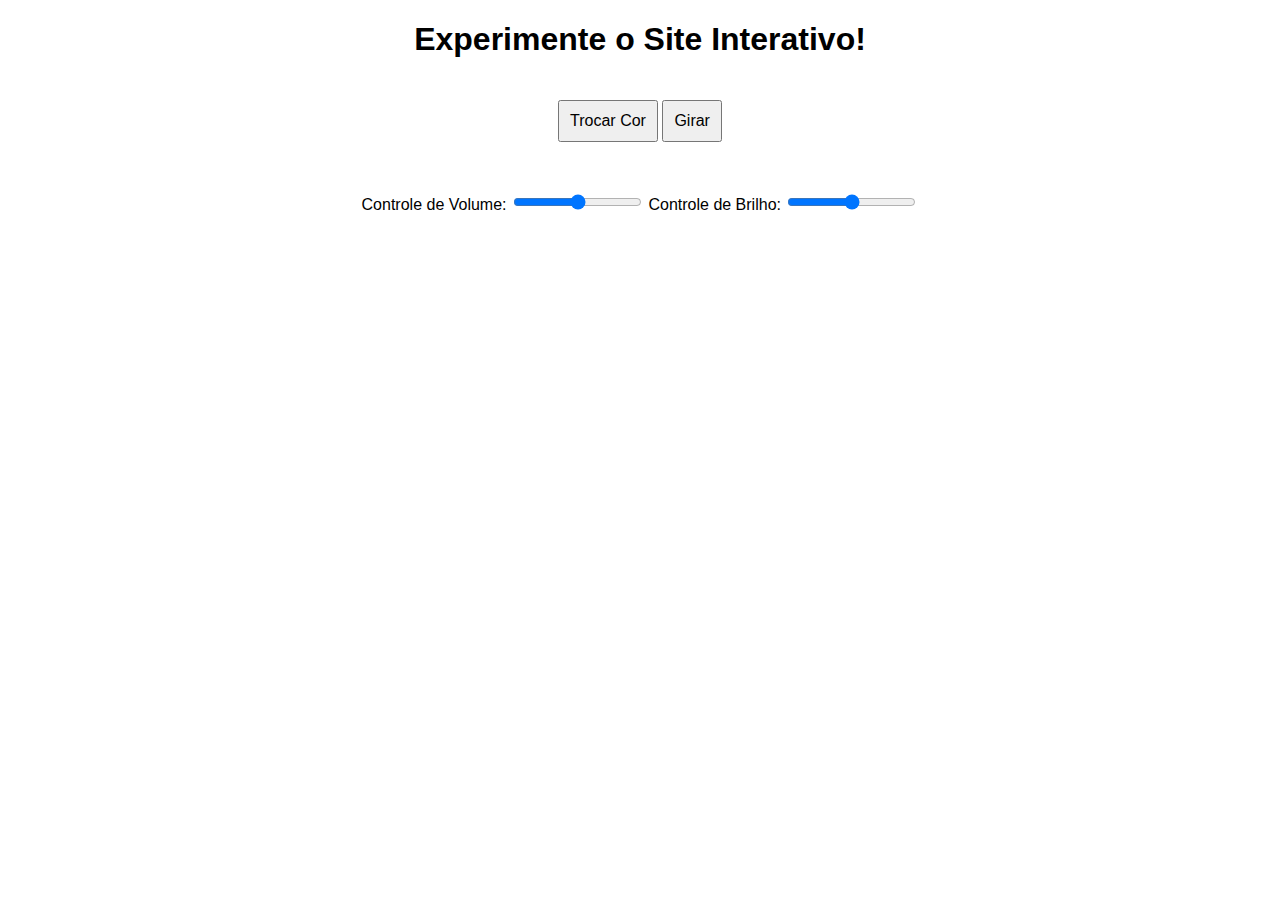
==== index.html @ 39d199c8 "First Commit" ====
<!DOCTYPE html>
<html lang="pt-BR">
<head>
    <meta charset="UTF-8">
    <meta name="viewport" content="width=device-width, initial-scale=1.0">
    <title>Site Interativo com Mais Animações</title>
    <link rel="stylesheet" href="style.css">
</head>
<body>
    <header>
        <h1>Experimente o Site Interativo!</h1>
        <button id="colorToggle">Trocar Cor</button>
        <button id="rotateButton">Girar</button>
    </header>
    <main>
        <label for="volumeControl">Controle de Volume:</label>
        <input type="range" id="volumeControl" min="0" max="100" value="50">
        
        <label for="brightnessControl">Controle de Brilho:</label>
        <input type="range" id="brightnessControl" min="50" max="150" value="100">
    </main>
    <script src="script.js"></script>
</body>
</html>
---- style.css ----
body {
    font-family: Arial, sans-serif;
    background-color: white;
    color: black;
    text-align: center;
}

button {
    margin-top: 20px;
    padding: 10px;
    font-size: 16px;
    cursor: pointer;
}

main {
    margin-top: 50px;
}

.dark-mode {
    background-color: black;
    color: white;
}
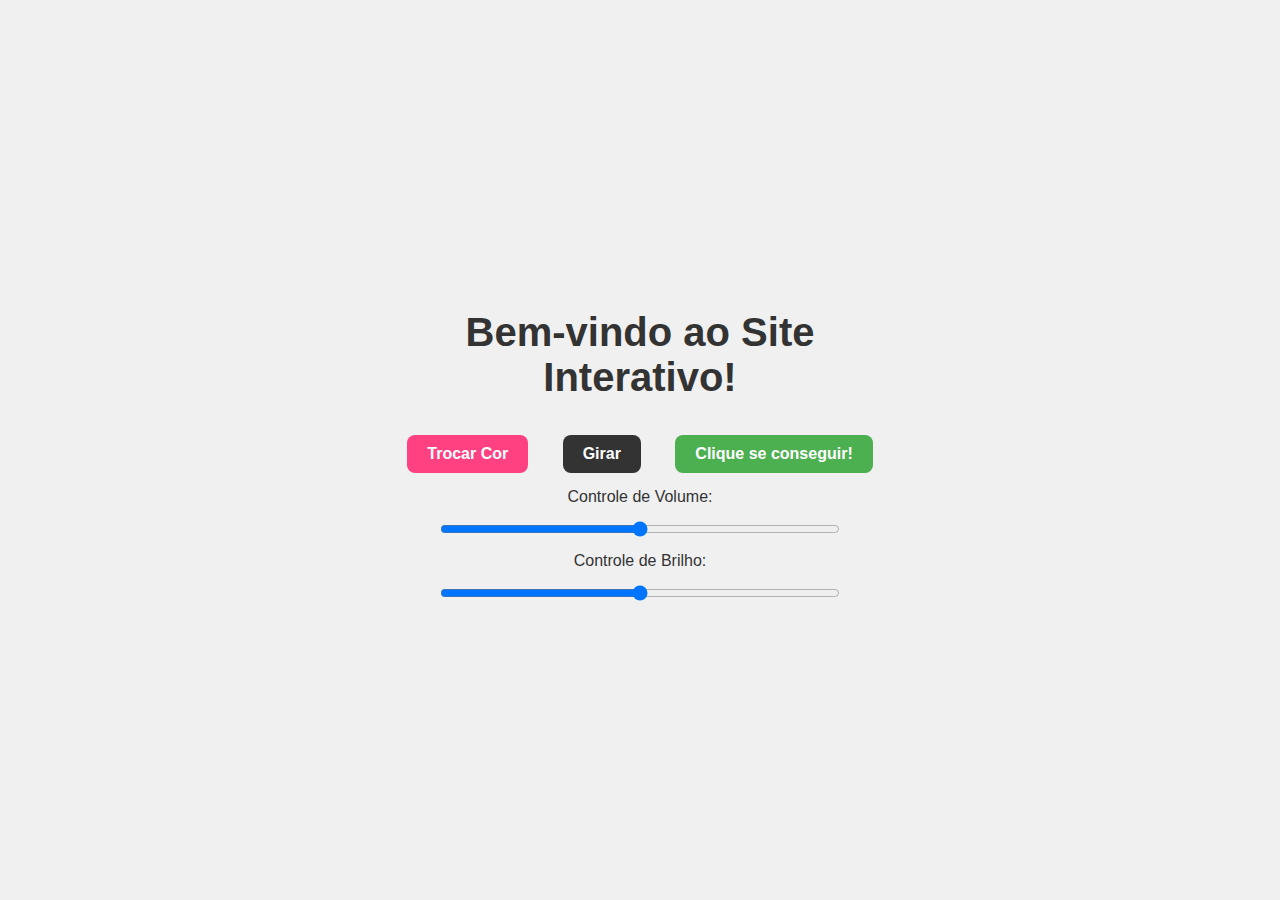
==== commit 775ab2da: "Tree Commit" ====
--- a/index.html
+++ b/index.html
@@ -3,22 +3,28 @@
 <head>
     <meta charset="UTF-8">
     <meta name="viewport" content="width=device-width, initial-scale=1.0">
-    <title>Site Interativo com Mais Animações</title>
+    <title>Site Interativo e Divertido</title>
     <link rel="stylesheet" href="style.css">
 </head>
 <body>
-    <header>
-        <h1>Experimente o Site Interativo!</h1>
-        <button id="colorToggle">Trocar Cor</button>
-        <button id="rotateButton">Girar</button>
-    </header>
-    <main>
-        <label for="volumeControl">Controle de Volume:</label>
-        <input type="range" id="volumeControl" min="0" max="100" value="50">
-        
-        <label for="brightnessControl">Controle de Brilho:</label>
-        <input type="range" id="brightnessControl" min="50" max="150" value="100">
-    </main>
+    <div class="container">
+        <header>
+            <h1>Bem-vindo ao Site Interativo!</h1>
+        </header>
+        <main>
+            <button id="colorToggle">Trocar Cor</button>
+            <button id="rotateButton">Girar</button>
+            <button id="runAwayButton">Clique se conseguir!</button>
+            
+            <div class="controls">
+                <label for="volumeControl">Controle de Volume:</label>
+                <input type="range" id="volumeControl" min="0" max="100" value="50">
+                
+                <label for="brightnessControl">Controle de Brilho:</label>
+                <input type="range" id="brightnessControl" min="50" max="150" value="100">
+            </div>
+        </main>
+    </div>
     <script src="script.js"></script>
 </body>
-</html>
+</html>--- a/style.css
+++ b/style.css
@@ -1,22 +1,68 @@
-body {
-    font-family: Arial, sans-serif;
-    background-color: white;
-    color: black;
+/* Estilo geral e centralização */
+body, html {
+    display: flex;
+    justify-content: center;
+    align-items: center;
+    height: 100vh;
+    margin: 0;
+    font-family: 'Poppins', sans-serif;
+    background-color: #f0f0f0;
+    color: #333;
+    transition: background-color 0.3s, color 0.3s, filter 0.3s;
+}
+
+.container {
     text-align: center;
+    max-width: 500px;
+}
+
+h1 {
+    font-size: 2.5em;
+    margin-bottom: 20px;
+    animation: textPulse 2s infinite;
+}
+
+@keyframes textPulse {
+    0%, 100% { color: #333; }
+    50% { color: #ff4081; }
 }
 
 button {
-    margin-top: 20px;
-    padding: 10px;
+    margin: 15px;
+    padding: 10px 20px;
     font-size: 16px;
+    font-weight: bold;
+    border: none;
+    border-radius: 8px;
+    background-color: #ff4081;
+    color: white;
     cursor: pointer;
+    transition: transform 0.3s;
 }
 
-main {
-    margin-top: 50px;
+button:hover {
+    transform: scale(1.1);
+}
+
+button#rotateButton {
+    background-color: #333;
+}
+
+button#runAwayButton {
+    background-color: #4caf50;
+    position: relative;
 }
 
 .dark-mode {
-    background-color: black;
-    color: white;
+    background-color: #333;
+    color: #f0f0f0;
 }
+
+input[type="range"] {
+    margin: 15px;
+    cursor: pointer;
+    display: block;
+    width: 80%;
+    margin-left: auto;
+    margin-right: auto;
+}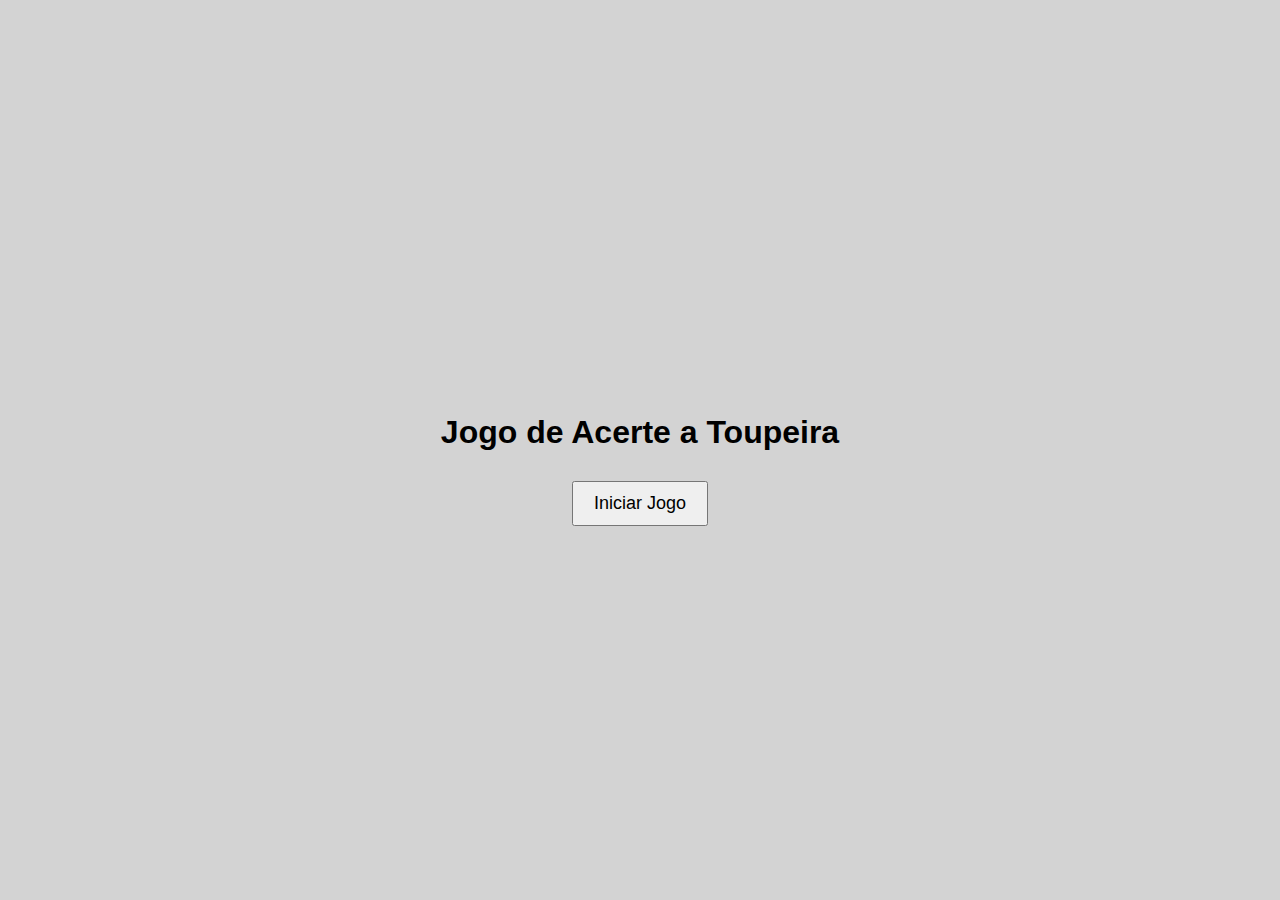
==== commit 3a9025bd: "Four Commit, Att the game" ====
--- a/index.html
+++ b/index.html
@@ -1,30 +1,15 @@
 <!DOCTYPE html>
 <html lang="pt-BR">
 <head>
-    <meta charset="UTF-8">
-    <meta name="viewport" content="width=device-width, initial-scale=1.0">
-    <title>Site Interativo e Divertido</title>
-    <link rel="stylesheet" href="style.css">
+  <meta charset="UTF-8">
+  <meta name="viewport" content="width=device-width, initial-scale=1.0">
+  <title>Menu - Jogo de Acerte a Toupeira</title>
+  <link rel="stylesheet" href="style.css">
 </head>
 <body>
-    <div class="container">
-        <header>
-            <h1>Bem-vindo ao Site Interativo!</h1>
-        </header>
-        <main>
-            <button id="colorToggle">Trocar Cor</button>
-            <button id="rotateButton">Girar</button>
-            <button id="runAwayButton">Clique se conseguir!</button>
-            
-            <div class="controls">
-                <label for="volumeControl">Controle de Volume:</label>
-                <input type="range" id="volumeControl" min="0" max="100" value="50">
-                
-                <label for="brightnessControl">Controle de Brilho:</label>
-                <input type="range" id="brightnessControl" min="50" max="150" value="100">
-            </div>
-        </main>
-    </div>
-    <script src="script.js"></script>
+  <div class="menu-container">
+    <h1>Jogo de Acerte a Toupeira</h1>
+    <button onclick="location.href='gametoupera.html'">Iniciar Jogo</button>
+  </div>
 </body>
-</html>+</html>
--- a/style.css
+++ b/style.css
@@ -1,68 +1,80 @@
-/* Estilo geral e centralização */
-body, html {
+* {
+    margin: 0;
+    padding: 0;
+    box-sizing: border-box;
+  }
+  
+  body {
     display: flex;
+    flex-direction: column;
+    align-items: center;
     justify-content: center;
-    align-items: center;
     height: 100vh;
-    margin: 0;
-    font-family: 'Poppins', sans-serif;
-    background-color: #f0f0f0;
-    color: #333;
-    transition: background-color 0.3s, color 0.3s, filter 0.3s;
-}
-
-.container {
+    font-family: Arial, sans-serif;
+    background-color: #d3d3d3; /* Cor de fundo inicial: cinza claro */
+    transition: background-color 0.3s, color 0.3s;
+  }
+  
+  body.dark-mode {
+    background-color: #2b2b2b;
+    color: #ffffff;
+  }
+  
+  #score {
+    position: absolute;
+    top: 20px;
+    left: 20px;
+    font-size: 24px;
+  }
+  
+  .menu-container {
     text-align: center;
-    max-width: 500px;
-}
-
-h1 {
-    font-size: 2.5em;
+    margin-top: 50px;
+  }
+  
+  .menu-container h1 {
     margin-bottom: 20px;
-    animation: textPulse 2s infinite;
-}
-
-@keyframes textPulse {
-    0%, 100% { color: #333; }
-    50% { color: #ff4081; }
-}
-
-button {
-    margin: 15px;
+  }
+  
+  button {
     padding: 10px 20px;
-    font-size: 16px;
-    font-weight: bold;
-    border: none;
-    border-radius: 8px;
-    background-color: #ff4081;
-    color: white;
+    font-size: 18px;
+    margin: 10px;
     cursor: pointer;
-    transition: transform 0.3s;
-}
-
-button:hover {
-    transform: scale(1.1);
-}
-
-button#rotateButton {
-    background-color: #333;
-}
-
-button#runAwayButton {
-    background-color: #4caf50;
+  }
+  
+  .game-options {
+    position: absolute;
+    top: 20px;
+    right: 20px;
+    display: flex; /* Alterado para flex */
+    flex-direction: row; /* Alinhamento horizontal */
+  }
+  
+  .game-container {
+    display: grid;
+    grid-template-columns: repeat(3, 200px);
+    grid-gap: 20px;
+    margin-top: 50px;
+  }
+  
+  .hole {
+    width: 200px;
+    height: 200px;
+    background-color: #023047;
+    border-radius: 50%;
     position: relative;
-}
-
-.dark-mode {
-    background-color: #333;
-    color: #f0f0f0;
-}
-
-input[type="range"] {
-    margin: 15px;
     cursor: pointer;
-    display: block;
-    width: 80%;
-    margin-left: auto;
-    margin-right: auto;
-}+  }
+  
+  .hole.mole::after {
+    content: '';
+    width: 120px;
+    height: 120px;
+    background-color: #ffb703;
+    border-radius: 50%;
+    position: absolute;
+    top: 40px;
+    left: 40px;
+  }
+  